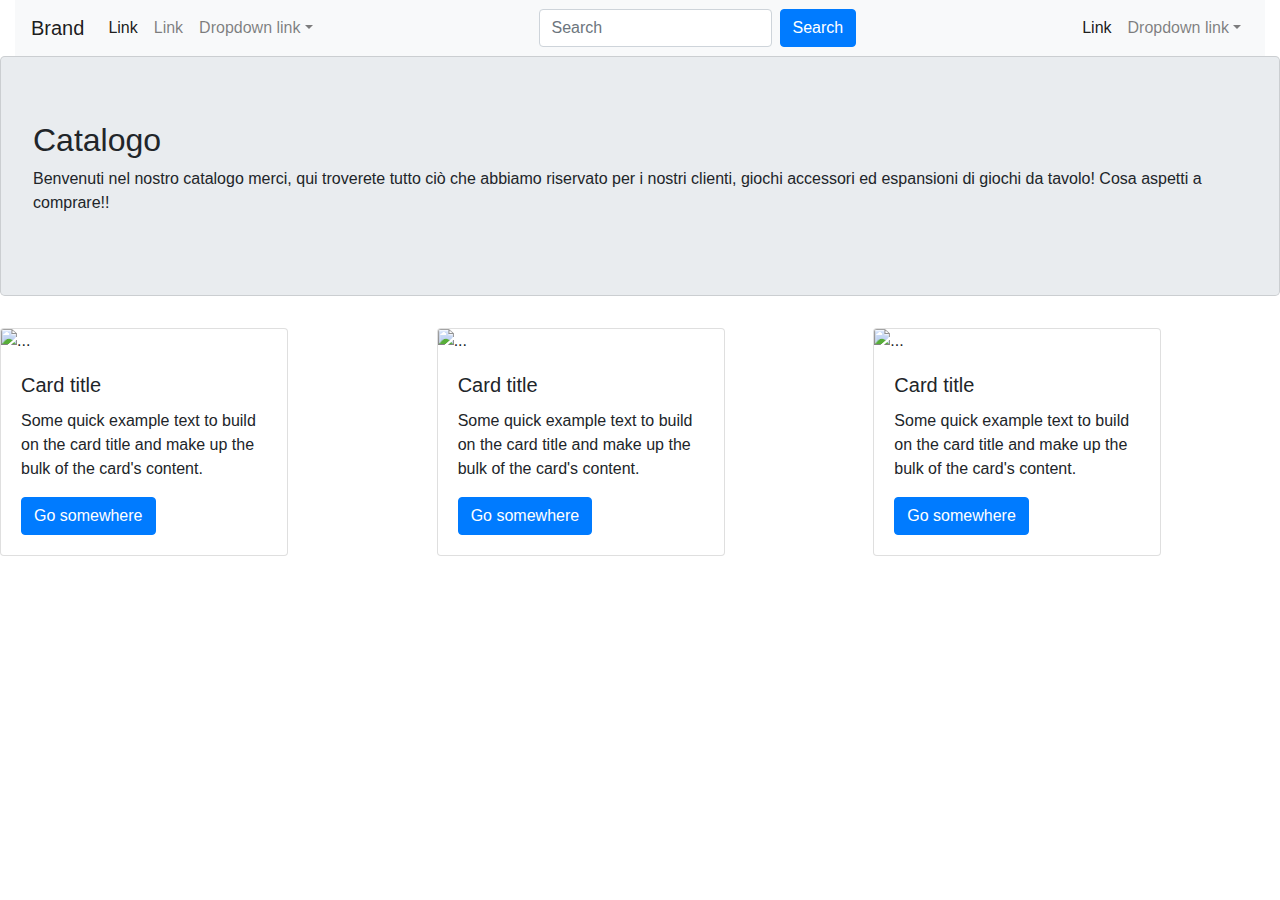
==== StrategicEmpireJava/WebContent/index/index.html @ dd2db770 "aggiunta del catalogo di base" ====
<!--<!DOCTYPE html>
<html lang="en">
  <head>
    <meta charset="utf-8">
    <meta http-equiv="X-UA-Compatible" content="IE=edge">
    <meta name="viewport" content="width=device-width, initial-scale=1">

    <title>Bootstrap 4, from LayoutIt!</title>

    <meta name="description" content="Source code generated using layoutit.com">
    <meta name="author" content="LayoutIt!">

    <link href="css/bootstrap.min.css" rel="stylesheet">
    <link href="css/style.css" rel="stylesheet">

  </head>
  <body> -->

	<!DOCTYPE html>
<html lang="en">
<head>
    <meta charset="UTF-8">
    <meta name="viewport" content="width=device-width, initial-scale=1.0">
    <title>Static Top Navbar</title>
    <!-- Bootstrap CSS -->
    <link href="https://stackpath.bootstrapcdn.com/bootstrap/4.5.2/css/bootstrap.min.css" rel="stylesheet">
    <!-- Bootstrap JavaScript -->
    <script src="https://stackpath.bootstrapcdn.com/bootstrap/4.5.2/js/bootstrap.min.js"></script>
</head>
<body>

<div class="container-fluid">
    <nav class="navbar navbar-expand-lg navbar-light bg-light static-top">
        <a class="navbar-brand" href="#">Brand</a>
        <button class="navbar-toggler" type="button" data-toggle="collapse" data-target="#bs-example-navbar-collapse-1">
            <span class="navbar-toggler-icon"></span>
        </button>
        <div class="collapse navbar-collapse" id="bs-example-navbar-collapse-1">
            <ul class="navbar-nav mr-auto">
                <li class="nav-item active">
                    <a class="nav-link" href="#">Link <span class="sr-only">(current)</span></a>
                </li>
                <li class="nav-item">
                    <a class="nav-link" href="#">Link</a>
                </li>
                <li class="nav-item dropdown">
                    <a class="nav-link dropdown-toggle" href="http://example.com" id="navbarDropdownMenuLink" data-toggle="dropdown">Dropdown link</a>
                    <div class="dropdown-menu" aria-labelledby="navbarDropdownMenuLink">
                        <a class="dropdown-item" href="#">Action</a>
                        <a class="dropdown-item" href="#">Another action</a>
                        <a class="dropdown-item" href="#">Something else here</a>
                        <div class="dropdown-divider"></div>
                        <a class="dropdown-item" href="#">Separated link</a>
                    </div>
                </li>
            </ul>
            <form class="form-inline my-2 my-lg-0">
                <input class="form-control mr-sm-2" type="text" placeholder="Search">
                <button class="btn btn-primary my-2 my-sm-0" type="submit">Search</button>
            </form>
            <ul class="navbar-nav ml-md-auto">
                <li class="nav-item active">
                    <a class="nav-link" href="#">Link <span class="sr-only">(current)</span></a>
                </li>
                <li class="nav-item dropdown">
                    <a class="nav-link dropdown-toggle" href="http://example.com" id="navbarDropdownMenuLink" data-toggle="dropdown">Dropdown link</a>
                    <div class="dropdown-menu dropdown-menu-right" aria-labelledby="navbarDropdownMenuLink">
                        <a class="dropdown-item" href="#">Action</a>
                        <a class="dropdown-item" href="#">Another action</a>
                        <a class="dropdown-item" href="#">Something else here</a>
                        <div class="dropdown-divider"></div>
                        <a class="dropdown-item" href="#">Separated link</a>
                    </div>
                </li>
            </ul>
        </div>
    </nav>
</div>

<!--
    <div class="container-fluid">
	<div class="row">
		<div class="col-md-12">
			<nav class="navbar navbar-expand-lg navbar-light bg-light static-top">
				 
				<button class="navbar-toggler" type="button" data-toggle="collapse" data-target="#bs-example-navbar-collapse-1">
					<span class="navbar-toggler-icon"></span>
				</button> <a class="navbar-brand" href="#">Brand</a>
				<div class="collapse navbar-collapse" id="bs-example-navbar-collapse-1">
					<ul class="navbar-nav">
						<li class="nav-item active">
							 <a class="nav-link" href="#">Link <span class="sr-only">(current)</span></a>
						</li>
						<li class="nav-item">
							 <a class="nav-link" href="#">Link</a>
						</li>
						<li class="nav-item dropdown">
							 <a class="nav-link dropdown-toggle" href="http://example.com" id="navbarDropdownMenuLink" data-toggle="dropdown">Dropdown link</a>
							<div class="dropdown-menu" aria-labelledby="navbarDropdownMenuLink">
								 <a class="dropdown-item" href="#">Action</a> <a class="dropdown-item" href="#">Another action</a> <a class="dropdown-item" href="#">Something else here</a>
								<div class="dropdown-divider">
								</div> <a class="dropdown-item" href="#">Separated link</a>
							</div>
						</li>
					</ul>
					<form class="form-inline">
						<input class="form-control mr-sm-2" type="text"> 
						<button class="btn btn-primary my-2 my-sm-0" type="submit">
							Search
						</button>
					</form>
					<ul class="navbar-nav ml-md-auto">
						<li class="nav-item active">
							 <a class="nav-link" href="#">Link <span class="sr-only">(current)</span></a>
						</li>
						<li class="nav-item dropdown">
							 <a class="nav-link dropdown-toggle" href="http://example.com" id="navbarDropdownMenuLink" data-toggle="dropdown">Dropdown link</a>
							<div class="dropdown-menu dropdown-menu-right" aria-labelledby="navbarDropdownMenuLink">
								 <a class="dropdown-item" href="#">Action</a> <a class="dropdown-item" href="#">Another action</a> <a class="dropdown-item" href="#">Something else here</a>
								<div class="dropdown-divider">
								</div> <a class="dropdown-item" href="#">Separated link</a>
							</div>
						</li>
					</ul>
				</div>
			</nav> -->

			
			<div class="jumbotron card card-block">
				<h2>
					Catalogo
				</h2>
				<p>
					Benvenuti nel nostro catalogo merci, qui troverete tutto ciò che abbiamo riservato per i nostri clienti, giochi accessori ed espansioni di giochi da tavolo! Cosa aspetti a comprare!!
				</p>
				
			</div>
		</div>
	</div>
	<div class="row">
		<div class="col-md-4">
			
			<div class="card" style="width: 18rem;">
				<img src="..." class="card-img-top" alt="...">
				<div class="card-body">
				  <h5 class="card-title">Card title</h5>
				  <p class="card-text">Some quick example text to build on the card title and make up the bulk of the card's content.</p>
				  <a href="#" class="btn btn-primary">Go somewhere</a>
				</div>
			  </div>

		</div>
		<div class="col-md-4">
			<div class="card" style="width: 18rem;">
				<img src="..." class="card-img-top" alt="...">
				<div class="card-body">
				  <h5 class="card-title">Card title</h5>
				  <p class="card-text">Some quick example text to build on the card title and make up the bulk of the card's content.</p>
				  <a href="#" class="btn btn-primary">Go somewhere</a>
				</div>
			  </div>
		</div>
		<div class="col-md-4">
			<div class="card" style="width: 18rem;">
				<img src="..." class="card-img-top" alt="...">
				<div class="card-body">
				  <h5 class="card-title">Card title</h5>
				  <p class="card-text">Some quick example text to build on the card title and make up the bulk of the card's content.</p>
				  <a href="#" class="btn btn-primary">Go somewhere</a>
				</div>
			  </div>
		</div>
	</div>
</div>

    <script src="js/jquery.min.js"></script>
    <script src="js/bootstrap.min.js"></script>
    <script src="js/scripts.js"></script>
  </body>
</html>
---- StrategicEmpireJava/WebContent/index/css/style.css ----
# Empty CSS file for your own CSS
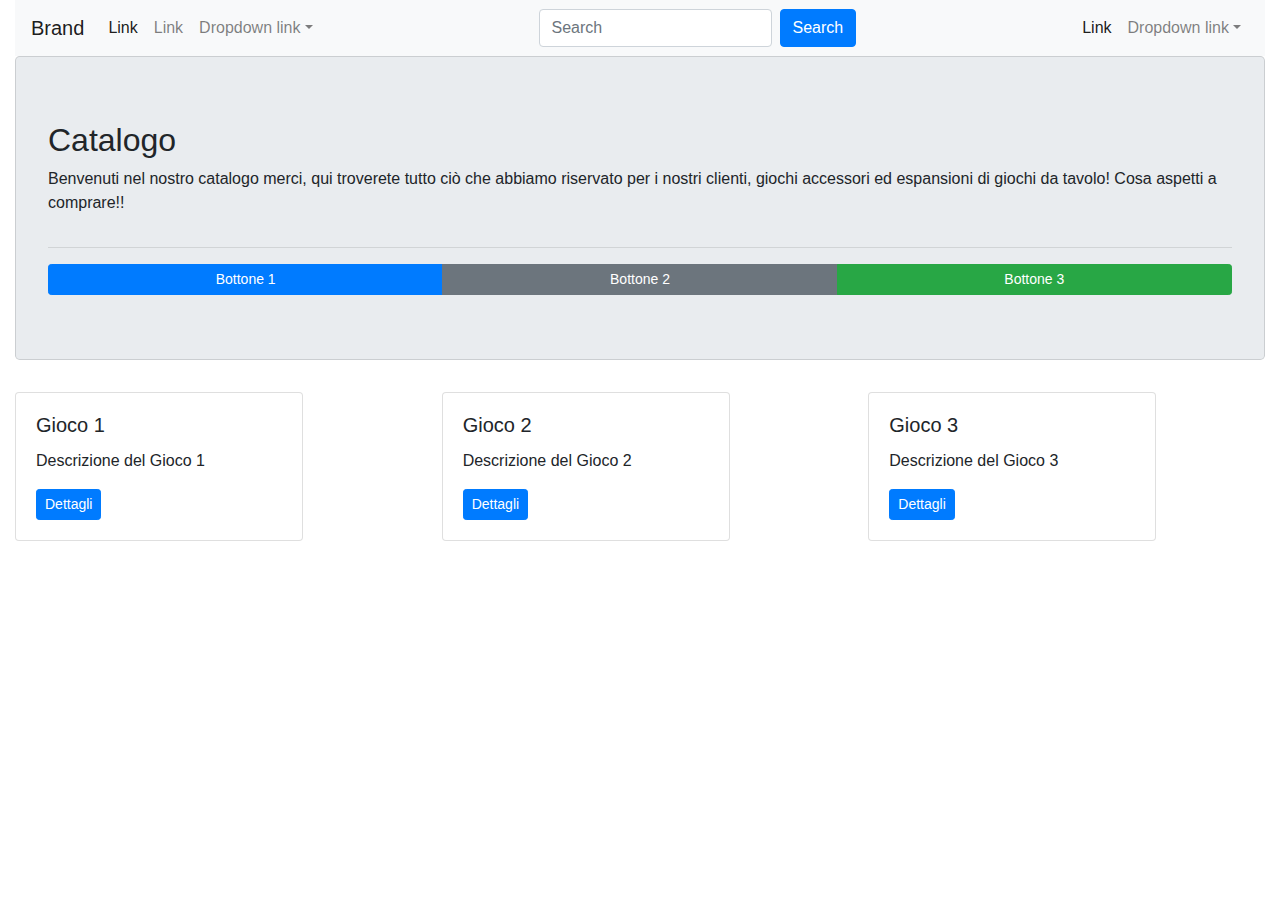
==== commit 82fb2175: "caricamento file" ====
--- a/StrategicEmpireJava/WebContent/index/index.html
+++ b/StrategicEmpireJava/WebContent/index/index.html
@@ -16,16 +16,14 @@
   </head>
   <body> -->
 
-	<!DOCTYPE html>
+<!DOCTYPE html>
 <html lang="en">
 <head>
     <meta charset="UTF-8">
     <meta name="viewport" content="width=device-width, initial-scale=1.0">
-    <title>Static Top Navbar</title>
+    <title>Dynamic Cards with Small Buttons</title>
     <!-- Bootstrap CSS -->
     <link href="https://stackpath.bootstrapcdn.com/bootstrap/4.5.2/css/bootstrap.min.css" rel="stylesheet">
-    <!-- Bootstrap JavaScript -->
-    <script src="https://stackpath.bootstrapcdn.com/bootstrap/4.5.2/js/bootstrap.min.js"></script>
 </head>
 <body>
 
@@ -77,104 +75,62 @@
     </nav>
 </div>
 
-<!--
-    <div class="container-fluid">
-	<div class="row">
-		<div class="col-md-12">
-			<nav class="navbar navbar-expand-lg navbar-light bg-light static-top">
-				 
-				<button class="navbar-toggler" type="button" data-toggle="collapse" data-target="#bs-example-navbar-collapse-1">
-					<span class="navbar-toggler-icon"></span>
-				</button> <a class="navbar-brand" href="#">Brand</a>
-				<div class="collapse navbar-collapse" id="bs-example-navbar-collapse-1">
-					<ul class="navbar-nav">
-						<li class="nav-item active">
-							 <a class="nav-link" href="#">Link <span class="sr-only">(current)</span></a>
-						</li>
-						<li class="nav-item">
-							 <a class="nav-link" href="#">Link</a>
-						</li>
-						<li class="nav-item dropdown">
-							 <a class="nav-link dropdown-toggle" href="http://example.com" id="navbarDropdownMenuLink" data-toggle="dropdown">Dropdown link</a>
-							<div class="dropdown-menu" aria-labelledby="navbarDropdownMenuLink">
-								 <a class="dropdown-item" href="#">Action</a> <a class="dropdown-item" href="#">Another action</a> <a class="dropdown-item" href="#">Something else here</a>
-								<div class="dropdown-divider">
-								</div> <a class="dropdown-item" href="#">Separated link</a>
-							</div>
-						</li>
-					</ul>
-					<form class="form-inline">
-						<input class="form-control mr-sm-2" type="text"> 
-						<button class="btn btn-primary my-2 my-sm-0" type="submit">
-							Search
-						</button>
-					</form>
-					<ul class="navbar-nav ml-md-auto">
-						<li class="nav-item active">
-							 <a class="nav-link" href="#">Link <span class="sr-only">(current)</span></a>
-						</li>
-						<li class="nav-item dropdown">
-							 <a class="nav-link dropdown-toggle" href="http://example.com" id="navbarDropdownMenuLink" data-toggle="dropdown">Dropdown link</a>
-							<div class="dropdown-menu dropdown-menu-right" aria-labelledby="navbarDropdownMenuLink">
-								 <a class="dropdown-item" href="#">Action</a> <a class="dropdown-item" href="#">Another action</a> <a class="dropdown-item" href="#">Something else here</a>
-								<div class="dropdown-divider">
-								</div> <a class="dropdown-item" href="#">Separated link</a>
-							</div>
-						</li>
-					</ul>
-				</div>
-			</nav> -->
+<div class="container-fluid">
+    <div class="jumbotron card card-block">
+        <h2>Catalogo</h2>
+        <p>Benvenuti nel nostro catalogo merci, qui troverete tutto ciò che abbiamo riservato per i nostri clienti, giochi accessori ed espansioni di giochi da tavolo! Cosa aspetti a comprare!!</p>
+        <hr>
+        <!-- Bottoni affiancati più piccoli -->
+        <div class="btn-group" role="group" aria-label="Bottoni">
+            <button type="button" class="btn btn-primary btn-sm">Bottone 1</button>
+            <button type="button" class="btn btn-secondary btn-sm">Bottone 2</button>
+            <button type="button" class="btn btn-success btn-sm">Bottone 3</button>
+        </div>
+    </div>
 
-			
-			<div class="jumbotron card card-block">
-				<h2>
-					Catalogo
-				</h2>
-				<p>
-					Benvenuti nel nostro catalogo merci, qui troverete tutto ciò che abbiamo riservato per i nostri clienti, giochi accessori ed espansioni di giochi da tavolo! Cosa aspetti a comprare!!
-				</p>
-				
-			</div>
-		</div>
-	</div>
-	<div class="row">
-		<div class="col-md-4">
-			
-			<div class="card" style="width: 18rem;">
-				<img src="..." class="card-img-top" alt="...">
-				<div class="card-body">
-				  <h5 class="card-title">Card title</h5>
-				  <p class="card-text">Some quick example text to build on the card title and make up the bulk of the card's content.</p>
-				  <a href="#" class="btn btn-primary">Go somewhere</a>
-				</div>
-			  </div>
-
-		</div>
-		<div class="col-md-4">
-			<div class="card" style="width: 18rem;">
-				<img src="..." class="card-img-top" alt="...">
-				<div class="card-body">
-				  <h5 class="card-title">Card title</h5>
-				  <p class="card-text">Some quick example text to build on the card title and make up the bulk of the card's content.</p>
-				  <a href="#" class="btn btn-primary">Go somewhere</a>
-				</div>
-			  </div>
-		</div>
-		<div class="col-md-4">
-			<div class="card" style="width: 18rem;">
-				<img src="..." class="card-img-top" alt="...">
-				<div class="card-body">
-				  <h5 class="card-title">Card title</h5>
-				  <p class="card-text">Some quick example text to build on the card title and make up the bulk of the card's content.</p>
-				  <a href="#" class="btn btn-primary">Go somewhere</a>
-				</div>
-			  </div>
-		</div>
-	</div>
+    <div class="row" id="cardContainer">
+        <!-- Le card verranno generate qui dinamicamente -->
+    </div>
 </div>
 
-    <script src="js/jquery.min.js"></script>
-    <script src="js/bootstrap.min.js"></script>
-    <script src="js/scripts.js"></script>
-  </body>
+<!-- Bootstrap JavaScript -->
+<script src="https://stackpath.bootstrapcdn.com/bootstrap/4.5.2/js/bootstrap.min.js"></script>
+
+<script>
+    // Dati dei giochi da visualizzare
+    var games = [
+        { title: "Gioco 1", description: "Descrizione del Gioco 1" },
+        { title: "Gioco 2", description: "Descrizione del Gioco 2" },
+        { title: "Gioco 3", description: "Descrizione del Gioco 3" }
+        // Aggiungi più giochi se necessario
+    ];
+
+    // Funzione per generare le card dinamicamente
+    function generateCards() {
+        var cardContainer = document.getElementById("cardContainer");
+
+        for (var i = 0; i < games.length; i++) {
+            var game = games[i];
+            var cardHTML = `
+                <div class="col-md-4">
+                    <div class="card" style="width: 18rem;">
+                        <div class="card-body">
+                            <h5 class="card-title">${game.title}</h5>
+                            <p class="card-text">${game.description}</p>
+                            <a href="#" class="btn btn-primary btn-sm">Dettagli</a>
+                        </div>
+                    </div>
+                </div>
+            `;
+            cardContainer.innerHTML += cardHTML;
+        }
+    }
+
+    // Genera le card quando il documento è pronto
+    document.addEventListener("DOMContentLoaded", function() {
+        generateCards();
+    });
+</script>
+
+</body>
 </html>